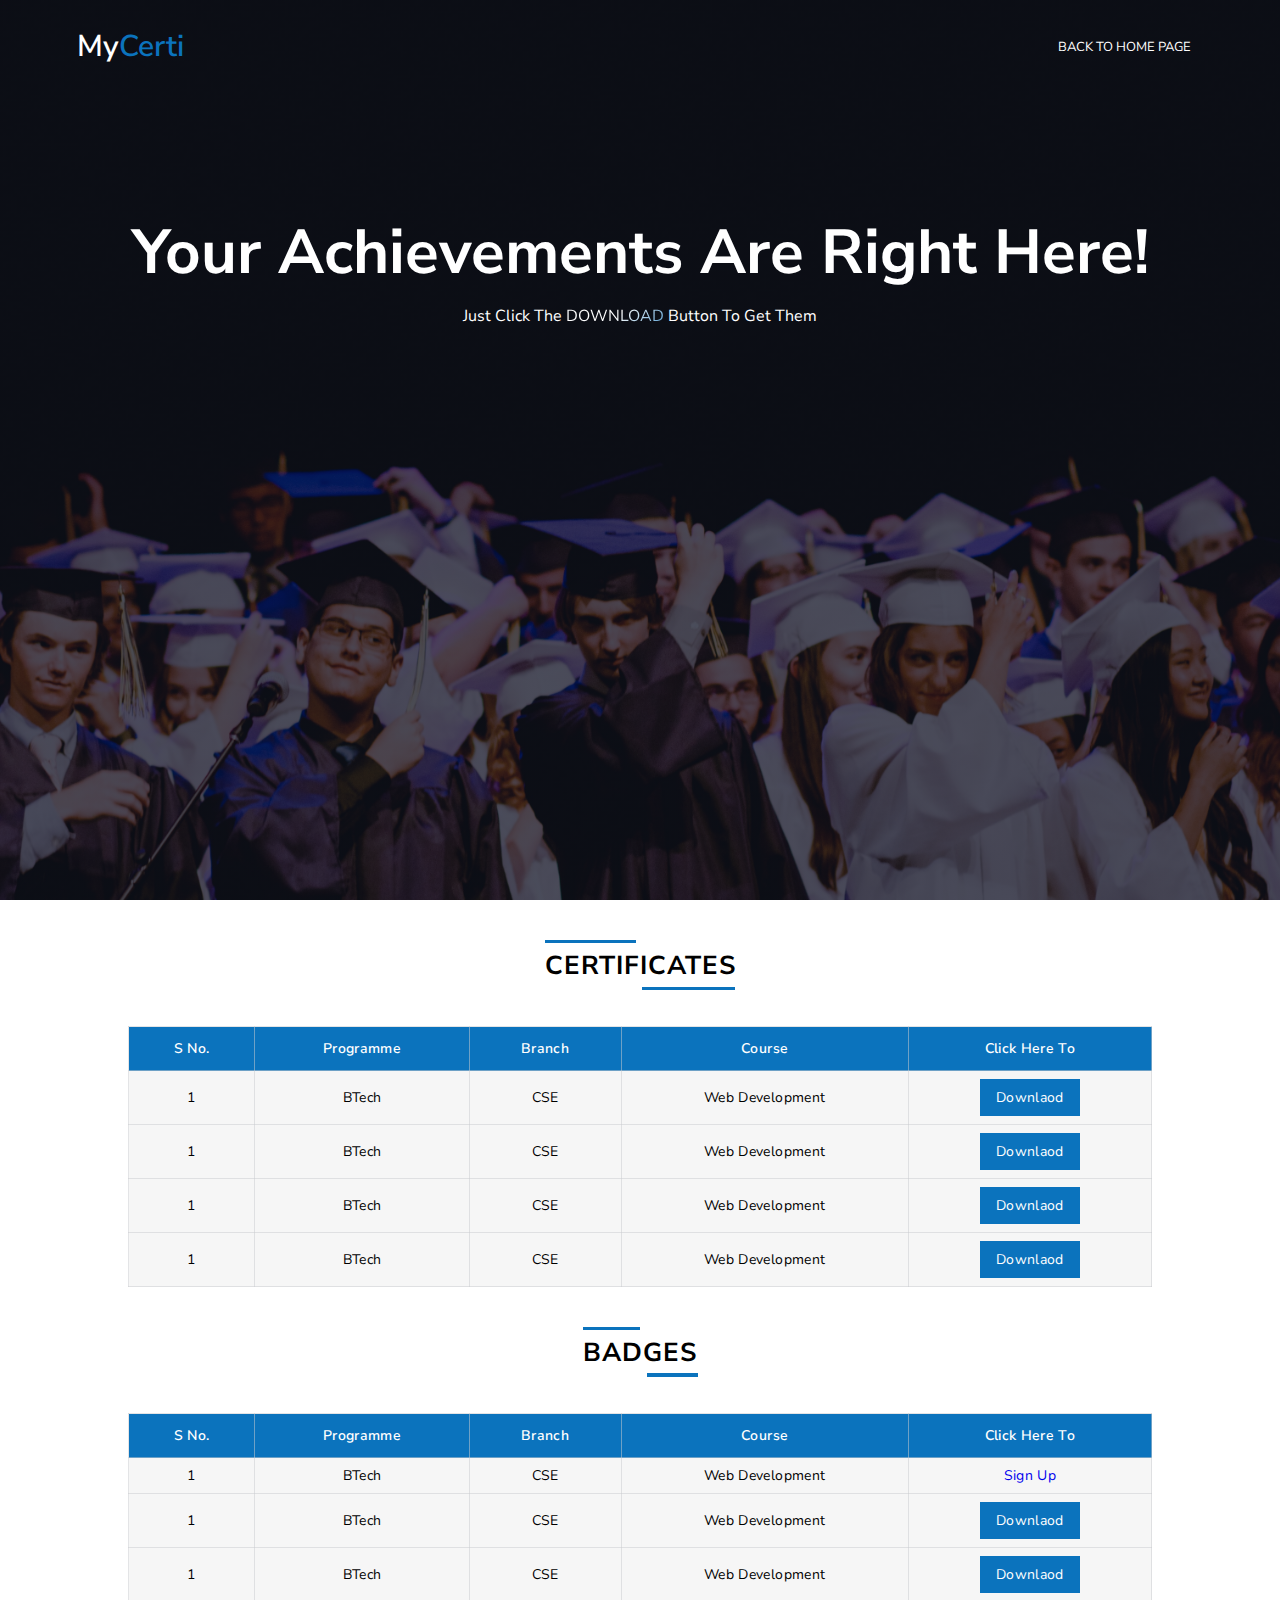
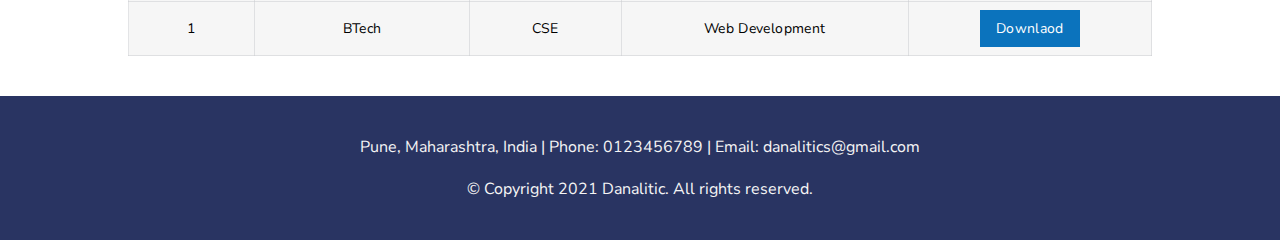
==== Dashboard/index.html @ a7823200 "Add files via upload" ====
<!DOCTYPE html>
<html lang="en">
<head>
    <meta charset="UTF-8">
    <meta http-equiv="X-UA-Compatible" content="IE=edge">
    <meta name="viewport" content="width=device-width, initial-scale=1.0">
    <title>Document</title>
    <link rel="stylesheet" href="https://cdnjs.cloudflare.com/ajax/libs/font-awesome/6.1.1/css/all.min.css">
    <link rel="stylesheet" href="dashboard.css">
</head>
<body>
    <!-- <nav>
        <input type="checkbox" id="check">
        <label for="check" class="checkbtn">
            <i class="fas fa-bars"></i>
        </label>
        <label class="logo">MyCerti</label>
        <ul>
            <li><a href="#">Back To Home Page</a></li>
        </ul>
    </nav> -->

    <!-- <section class="home" id="home">
        <div class="content">
            <h3>Here are your Achievements!</h3>
            <p>Just Click The Download Button To Get Them</p>
        </div>
    </section> -->

    <section class="header">
        <nav>
            <a href="#home" class="logo">My<span>Certi</span></a>
            <div class="nav-links" id="navLinks">
                <i class="fa fa-times" onclick="hideMenu()"></i>
                <ul>
                    <li><a href="">BACK TO HOME PAGE</a></li>
                </ul>
            </div>
            <i class="fa fa-bars" onclick="showMenu()"></i>
        </nav>

        <div class="text-box">
            <h1>Your Achievements Are Right Here!</h1>
            <p>Just Click The <span class="animate-charcter">DOWNLOAD</span> Button To Get Them</p>
        </div>
    </section>

    <div class="table-container">
        <h1 class="heading1">Certificates</h1>
        <table class="table">
            <thead>
                <tr>
                    <th>S No.</th>
                    <th>Programme</th>
                    <th>Branch</th>
                    <th>Course</th>
                    <th>Click Here To</th>
                </tr>
            </thead>
            <tbody>
                <tr>
                    <td data-label="S No.">1</td>
                    <td data-label="Programme">BTech</td>
                    <td data-label="Branch">CSE</td>
                    <td data-label="Course">Web Development</td>
                    <td data-label="Click Here To"><a href="#" class="btn">Downlaod</a></td>
                </tr>
                <tr>
                    <td data-label="S No.">1</td>
                    <td data-label="Programme">BTech</td>
                    <td data-label="Branch">CSE</td>
                    <td data-label="Course">Web Development</td>
                    <td data-label="Click Here To"><a href="#" class="btn">Downlaod</a></td>
                </tr>
                <tr>
                    <td data-label="S No.">1</td>
                    <td data-label="Programme">BTech</td>
                    <td data-label="Branch">CSE</td>
                    <td data-label="Course">Web Development</td>
                    <td data-label="Click Here To"><a href="#" class="btn">Downlaod</a></td>
                </tr>
                <tr>
                    <td data-label="S No.">1</td>
                    <td data-label="Programme">BTech</td>
                    <td data-label="Branch">CSE</td>
                    <td data-label="Course">Web Development</td>
                    <td data-label="Click Here To"><a href="#" class="btn">Downlaod</a></td>
                </tr>
            </tbody>
        </table>
    </div>

    <div class="table-container" id="bottom">
        <h1 class="heading2">Badges</h1> 
        <table class="table">
            <thead>
                <tr>
                    <th>S No.</th>
                    <th>Programme</th>
                    <th>Branch</th>
                    <th>Course</th>
                    <th>Click Here To</th>
                </tr>
            </thead>
            <tbody>
                <tr>
                    <td data-label="S No.">1</td>
                    <td data-label="Programme">BTech</td>
                    <td data-label="Branch">CSE</td>
                    <td data-label="Course">Web Development</td>
                    <td data-label="Click Here To"><a href="#" class='butn butn__new'><span>Sign Up</span></a></td>
                </tr>
                <tr>
                    <td data-label="S No.">1</td>
                    <td data-label="Programme">BTech</td>
                    <td data-label="Branch">CSE</td>
                    <td data-label="Course">Web Development</td>
                    <td data-label="Click Here To"><a href="#" class="btn">Downlaod</a></td>
                </tr>
                <tr>
                    <td data-label="S No.">1</td>
                    <td data-label="Programme">BTech</td>
                    <td data-label="Branch">CSE</td>
                    <td data-label="Course">Web Development</td>
                    <td data-label="Click Here To"><a href="#" class="btn">Downlaod</a></td>
                </tr>
                <tr>
                    <td data-label="S No.">1</td>
                    <td data-label="Programme">BTech</td>
                    <td data-label="Branch">CSE</td>
                    <td data-label="Course">Web Development</td>
                    <td data-label="Click Here To"><a href="#" class="btn">Downlaod</a></td>
                </tr>
            </tbody>
        </table>
    </div>

    <section class="footer">
        <p>Pune, Maharashtra, India | Phone: 0123456789 | Email: danalitics@gmail.com</p>
        <p>© Copyright 2021 Danalitic. All rights reserved.</p>
    </section>

    <script>
        var navLinks = document.getElementById("navLinks");

        function showMenu(){
            navLinks.style.right = "0";
            navLinks.style.display = "block";
        }

        function hideMenu(){
            navLinks.style.right = "-200px";
            navLinks.style.display = "none";
        }
    </script>
</body>
</html>
---- Dashboard/dashboard.css ----
@import url('https://fonts.googleapis.com/css2?family=Nunito+Sans:wght@300;400;600&display=swap');

* {
    padding: 0;
    margin: 0;
    box-sizing: border-box;
    text-decoration: none;
}

body {
    background-color: #fff;
    font-family: 'Nunito Sans', sans-serif;
}

.header{
    min-height: 100vh;
    width: 100%;
    background-image: linear-gradient(rgba(4,9,30,0.7),rgba(4,9,30,0.7)),url(d-bg.jpg);
    background-position: center;
    background-size: cover;
    position: relative;
}

nav{
    display: flex;
    padding: 2% 6%;
    justify-content: space-between;
    align-items: center;
}

.logo{
    width: 150px;
    font-size: 30px;
    font-weight: 600;
    font-family: 'Nunito Sans', sans-serif;
    color: #fff;
}

.logo span{
    color: rgb(11, 115, 189);
}

.nav-links{
    flex: 1;
    text-align: right;  
}

.nav-links ul li{
    list-style: none;
    display: inline-block;
    padding: 8px 12px;
    position: relative;
    }

.nav-links ul li a:hover{
    color: rgb(11, 115, 189);
    transition: all 0.5s;
}

.nav-links ul li a {
    color: #fff;
    text-decoration: none;
    font-size: 13px;
}

.text-box{
    width: 90%;
    color: #fff;
    position: absolute;
    top: 32%;
    left: 50%;
    transform: translate(-50%,-50%);
    text-align: center;
}

.text-box h1{
    font-size: 62px;
}

.text-box p{
    margin: 10px 0 40px;
    font-size: 16px;
    color: #fff;
}

nav .fa{
    display: none;
}

@media (max-width: 1107px){

    .text-box h1{
        font-size: 40px;
    }
}

@media (max-width: 700px){

    .text-box h1{
        font-size: 25px;
    }

    .text-box p{
        font-size: 12px;
    }

    .nav-links ul li{
        display: block;
    }

    .nav-links ul li a:hover{
        color: black;
    }

    .nav-links{
        position: absolute;
        background: rgb(11, 115, 189);
        height: 100vh;
        width: 200px;
        display: none;
        top: 0;
        right: -200px;
        text-align: left;
        z-index: 2;
        transition: 0.8s;
    }

    nav .fa{
        display: block;
        color: #fff;
        margin: 10px;
        font-size: 22px;
        cursor: pointer;
    }

    .nav-links ul{
        padding: 30px;
    }
}

/* :root{

    --orange:#ff7800;
    --black:#130f40;
    --light-color:#666;
    --box-shadow:0 .5rem 1.5rem rgba(0,0,0,.1);
    --border:.2rem solid rgba(0,0,0,.1);
    --outline:.1rem solid rgba(0,0,0,.1);
    --outline-hover:.2rem solid var(--black);
}



nav{
    background: rgb(11, 115, 189);
    height: 80px;
    width: 100%;
}

label.logo{
    color: #fff;
    font-size: 35px;
    line-height: 80px;
    padding: 0 100px;
    font-weight: bold;
}

nav ul{
    float: right;
    margin-right: 20px;
}

nav ul li{
    display: inline-block;
    line-height: 80px;
    margin: 0 5px;
}

nav ul li a{
    color: white;
    font-size: 17px;
    text-transform: uppercase;
    padding: 7px 13px;
    border-radius: 3px;
}

a.active,a:hover{
    background: #2892e2;
    transition: .5s;
}

.checkbtn{
    font-size: 30px;
    color: white;
    float: right;
    line-height: 80px;
    margin-right: 40px;
    cursor: pointer;
    display: none;
}

#check{
    display: none;
}

section{
    padding: 2rem 9%;
    width: 100vw;
}

.home{
    display: flex;
    align-items: center;
    justify-content: center;
    background: url(caleb-woods-RIcMwDLk1wo-unsplash.jpg) no-repeat;
    background-position: center;
    background-size: cover;
    padding-top: 17rem;
    padding-bottom: 10rem;
    position: relative;
}

.home .content{
    width: 60rem;
    text-align: center; 
    justify-content: center;
    position: absolute;
    top: 12%;
}

.home .content h3{
    color: #fff;
    font-size: 3rem;
}

.home .content p{
    color: #fff;
    font-size: 1.4rem;
    padding: 0.8rem 0;
    line-height: 1.5rem;
}

@media (max-width: 991px){
    
    section{
        padding: 2rem;
    }
}

@media (max-width: 952px){
    
    label.logo{
        font-size: 30px;
        padding-left: 50px;
    }

    nav ul li a{
        font-size: 16px;
    }
}

@media (max-width: 858px){
    .checkbtn{
        display: block;
    }

    ul{
        position: fixed;
        width: 100%;
        height: 100vh;
        background: #2c3e50;
        top: 80px;
        left: -100%;
        text-align: center;
        transition: all .5s;
        z-index: 9999;
    }

    nav ul li{
        display: block;
        margin: 50px 0;
        line-height: 30px;
    }

    nav ul li a{
        font-size: 20px;
    }

    a:hover, a.active{
        background: none;
        color: #2892e2;
    }

    #check:checked ~ ul{
        left: 0;
    }
} */

.table-container {
    padding: 0 10%;
    margin: 40px auto 0;
}

.heading1 {
    font-size: 26px;
    font-weight: 700;
    letter-spacing: 1px;
    text-transform: uppercase;
    width: 190px;
    text-align: center;
    margin: auto;
    white-space: nowrap;
    padding-bottom: 13px;
    position: relative;
    margin-bottom: 30px;
}

.heading1:before {
    background-color: rgb(11, 115, 189);
    content: '';
    display: block;
    height: 3px;
    width: 91px;
    margin-bottom: 5px;
}

.heading1:after {
    background-color: rgb(11, 115, 189);
    content: '';
    display: block;
    position: absolute;
    right: 0;
    bottom: 0;
    height: 3px;
    width: 93px;
    margin-bottom: 0.25em;
}

.table{
    width: 100%;
    border-collapse: collapse;
}

.table thead{
    background-color: rgb(11, 115, 189);
}

.table thead tr th{
    font-size: 14px;
    font-weight: 600;
    letter-spacing: 0.35px;
    color: #FFFFFF;
    opacity: 1;
    padding: 12px;
    vertical-align: top;
    border: 1px solid #c9cccf85;
}

.table tbody tr td{
    font-size: 14px;
    letter-spacing: 0.35px;
    font-weight: normal;
    background-color: #F6F6F6;
    padding: 8px;
    text-align: center;
    border: 1px solid #c9cccf85;
}

.table tbody tr td .btn{
    margin: auto;
    width: 100px;
    text-decoration: none;
    line-height: 35px;
    display: inline-block;
    background-color: rgb(11, 115, 189);
    color: #fff;
    font-weight: medium;
    text-align: center;
    vertical-align: middle;
    user-select: none;
    border: 1px solid transparent;
    font-size: 14px;
    opacity: 1;
}

.heading2 {
    font-size: 26px;
    font-weight: 700;
    letter-spacing: 1px;
    text-transform: uppercase;
    width: 115px;
    text-align: center;
    margin: auto;
    white-space: nowrap;
    padding-bottom: 13px;
    position: relative;
    margin-bottom: 30px;
}

.heading2:before {
    background-color: rgb(11, 115, 189);
    content: '';
    display: block;
    height: 3px;
    width: 57px;
    margin-bottom: 5px;
}

.heading2:after {
    background-color: rgb(11, 115, 189);
    content: '';
    display: block;
    position: absolute;
    right: 0;
    bottom: 0;
    height: 3.5px;
    width: 51px;
    margin-bottom: 0.25em;
}

@media (max-width: 768px){
    .table thead{
        display: none;
    }

    .table, .table tbody, .table tr, .table td{
        display: block;
        width: 100%;
    }

    .table tr{
        margin-bottom: 15px;
    }

    .table tbody tr td{
        text-align: right;
        padding-left: 50%;
        position: relative;
    }

    .table td::before{
        content: attr(data-label);
        position: absolute;
        left: 0;
        width: 50%;
        padding-left: 15px;
        font-weight: 600;
        font-size: 14px;
        text-align: left;
    }
}

.footer{
    width: 100%;
    min-height: 100px;
    padding: 20px 80px;
    margin-top: 40px;
    background: #293462;
    text-align: center;
}

.footer p {
    color: whitesmoke;
    margin: 20px auto;
    padding: 20px auto;
}

.animate-charcter
{
   text-transform: uppercase;
  background-image: linear-gradient(
    -225deg,
     #ffffff 0%,
      #ffffff 29%,
      rgb(11, 115, 189) 67%,
      rgb(11, 115, 189) 100%
  );
  background-size: auto auto;
  background-clip: border-box;
  background-size: 200% auto;
  color: #fff;
  background-clip: text;
  text-fill-color: transparent;
  -webkit-background-clip: text;
  -webkit-text-fill-color: transparent;
  animation: textclip 2s linear infinite;
  display: inline-block;
      
}

@keyframes textclip {
  to {
    background-position: 200% center;
  }
}
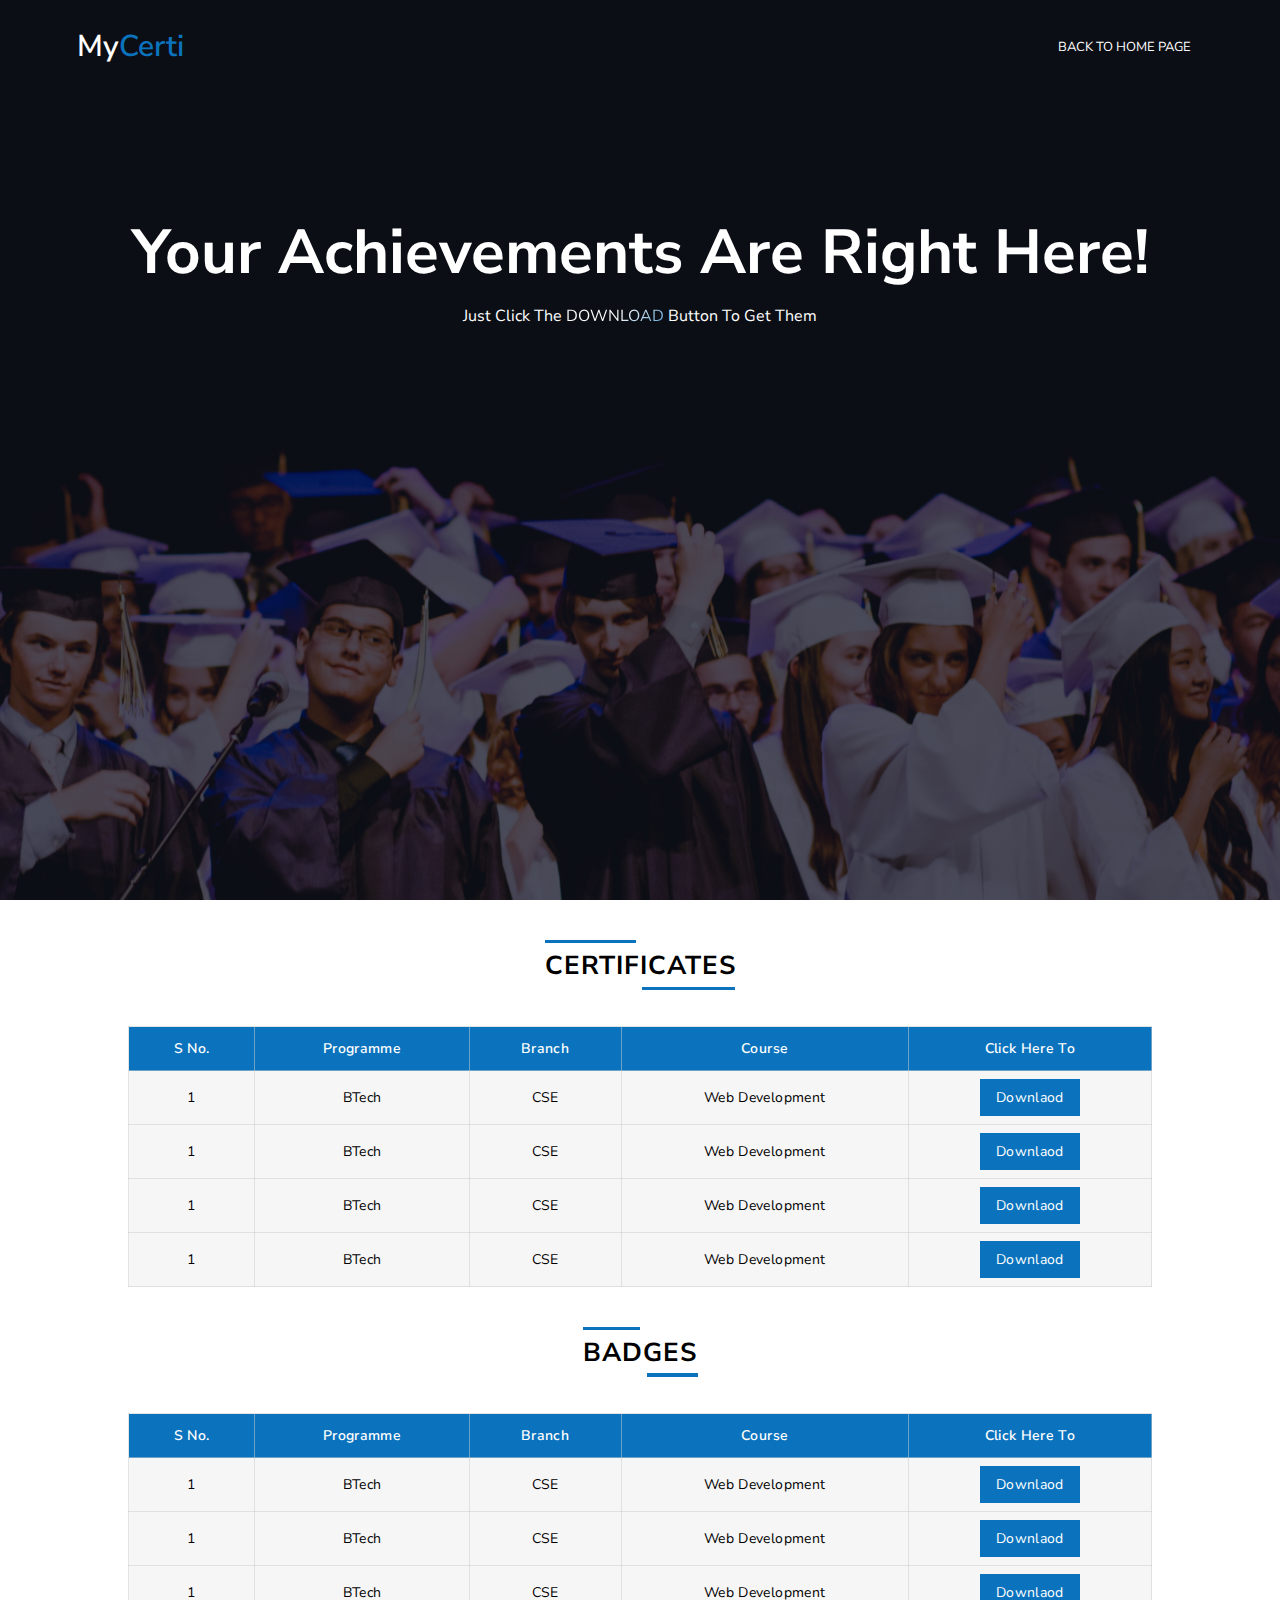
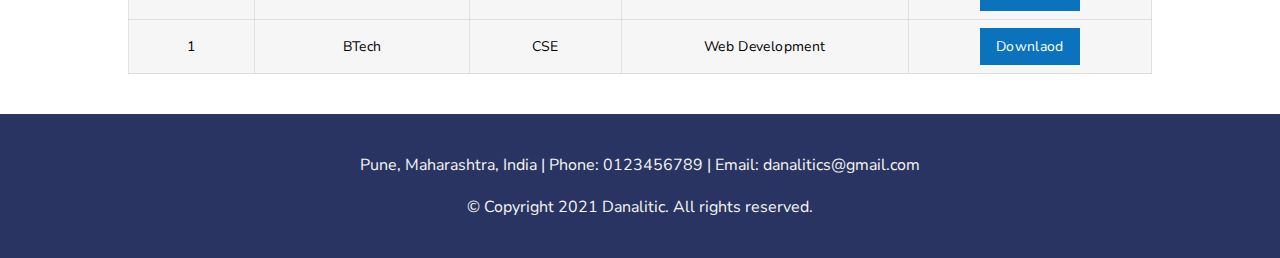
==== commit 24d63df6: "Add files via upload" ====
--- a/Dashboard/index.html
+++ b/Dashboard/index.html
@@ -108,7 +108,7 @@
                     <td data-label="Programme">BTech</td>
                     <td data-label="Branch">CSE</td>
                     <td data-label="Course">Web Development</td>
-                    <td data-label="Click Here To"><a href="#" class='butn butn__new'><span>Sign Up</span></a></td>
+                    <td data-label="Click Here To"><a href="#" class="btn">Downlaod</a></td>
                 </tr>
                 <tr>
                     <td data-label="S No.">1</td>
